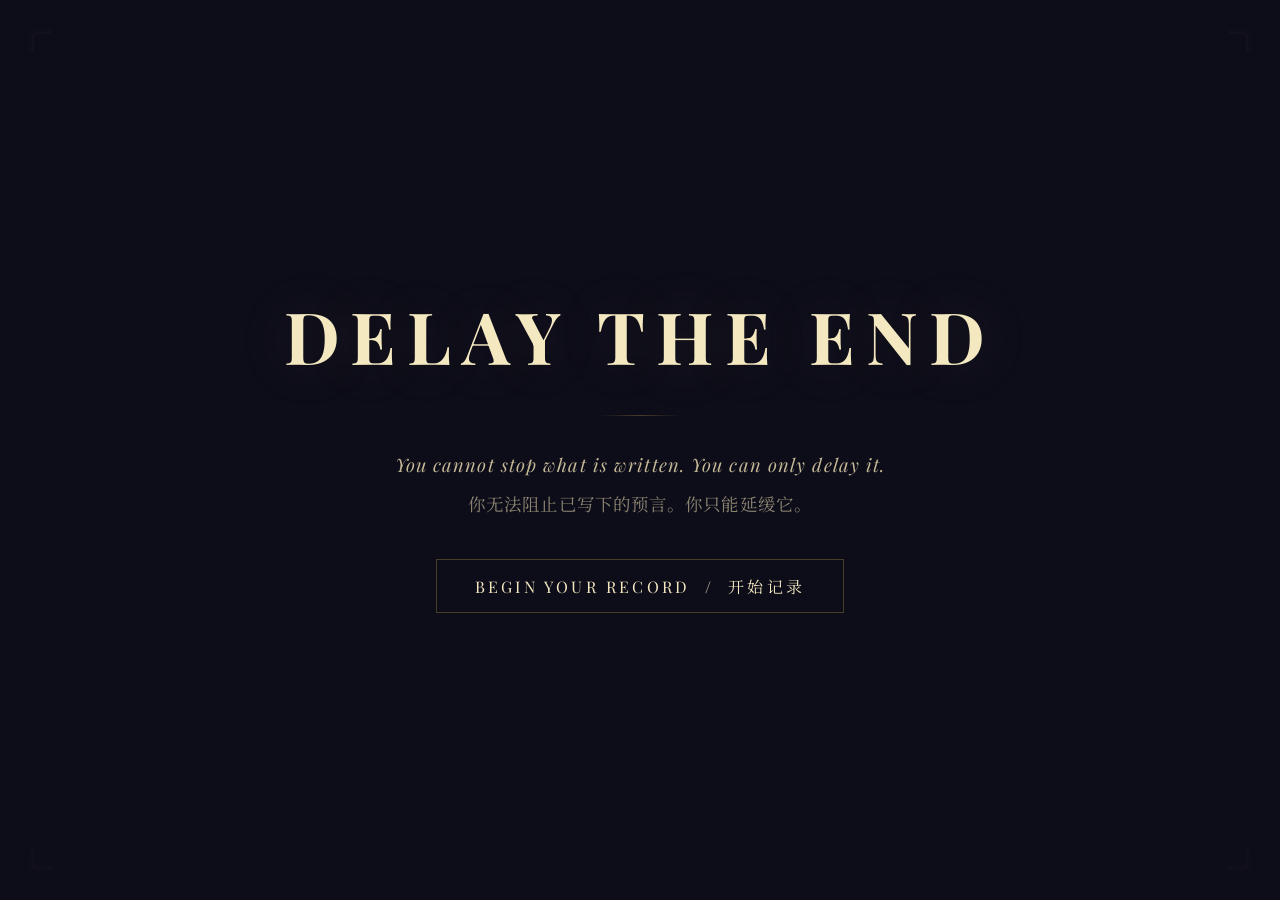
==== delay-the-end-landing.html @ 9d6f6d2e "init: delay-the-end demo v1" ====
<!DOCTYPE html>
<html lang="zh">
<head>
<meta charset="UTF-8">
<meta name="viewport" content="width=device-width, initial-scale=1.0">
<title>Delay the End</title>
<link rel="preconnect" href="https://fonts.googleapis.com">
<link href="https://fonts.googleapis.com/css2?family=Playfair+Display:ital,wght@0,400;0,700;1,400&family=Noto+Serif+SC:wght@400;700&family=Lora:ital,wght@0,400;0,600;1,400&display=swap" rel="stylesheet">
<style>
/* ============================================
   CSS Variables & Reset
   ============================================ */
:root {
  /* Core palette */
  --bg-deep: #0d0d1a;
  --bg-surface: #1a1a2e;
  --parchment: #f4e8c1;
  --parchment-dim: #c4b896;
  --parchment-faint: rgba(244, 232, 193, 0.06);
  --ink: #2c2416;
  --gold: #c9a84c;
  --gold-dim: rgba(201, 168, 76, 0.3);
  --blood: #8b2e2e;
  --blood-glow: rgba(139, 46, 46, 0.4);
  --heaven-blue: #6e8ca8;
  --hell-amber: #c46a32;
  --stability-green: #5a8a5e;
  --pressure-red: #a83232;
  --ghost: rgba(244, 232, 193, 0.12);

  /* Typography */
  --font-display: 'Playfair Display', 'Noto Serif SC', Georgia, serif;
  --font-body: 'Lora', 'Noto Serif SC', Georgia, serif;
  --font-zh: 'Noto Serif SC', '宋体', serif;

  /* Spacing */
  --space-xs: 0.5rem;
  --space-sm: 1rem;
  --space-md: 2rem;
  --space-lg: 4rem;
  --space-xl: 6rem;
}

*, *::before, *::after { margin: 0; padding: 0; box-sizing: border-box; }

html { font-size: 16px; -webkit-font-smoothing: antialiased; }

body {
  background: var(--bg-deep);
  background-image:
    linear-gradient(rgba(13, 13, 26, 0.78), rgba(13, 13, 26, 0.9)),
    url("./assets/bg/IrisZhou_dark_atmospheric_London_street_illustration_fog_vint_60d8b786-7b09-4b1b-9b2b-364226ea47bd_2.png");
  background-size: cover;
  background-position: center;
  background-attachment: fixed;
  color: var(--parchment);
  font-family: var(--font-body);
  min-height: 100vh;
  overflow-x: hidden;
}

/* ============================================
   Texture & Atmosphere Layer
   ============================================ */
body::before {
  content: '';
  position: fixed;
  inset: 0;
  background:
    radial-gradient(ellipse at 20% 50%, rgba(110, 140, 168, 0.03) 0%, transparent 60%),
    radial-gradient(ellipse at 80% 50%, rgba(196, 106, 50, 0.03) 0%, transparent 60%),
    radial-gradient(ellipse at 50% 100%, rgba(139, 46, 46, 0.05) 0%, transparent 50%);
  pointer-events: none;
  z-index: 0;
}

/* Noise grain overlay */
body::after {
  content: '';
  position: fixed;
  inset: 0;
  opacity: 0.035;
  background-image: url("data:image/svg+xml,%3Csvg viewBox='0 0 256 256' xmlns='http://www.w3.org/2000/svg'%3E%3Cfilter id='n'%3E%3CfeTurbulence type='fractalNoise' baseFrequency='0.9' numOctaves='4' stitchTiles='stitch'/%3E%3C/filter%3E%3Crect width='100%25' height='100%25' filter='url(%23n)'/%3E%3C/svg%3E");
  pointer-events: none;
  z-index: 1;
}

.decor-layer {
  position: fixed;
  inset: 0;
  z-index: 4;
  pointer-events: none;
}

.decor-item {
  position: absolute;
  width: clamp(72px, 10vw, 140px);
  opacity: 0.18;
  filter: sepia(0.28) saturate(0.88) brightness(0.9);
}

.decor-item.glasses {
  top: 10vh;
  right: 7vw;
  transform: rotate(-12deg);
}

.decor-item.coffee {
  bottom: 12vh;
  left: 8vw;
  transform: rotate(7deg);
}

.decor-item.book {
  top: 22vh;
  left: 6vw;
  transform: rotate(-8deg);
}

.decor-item.car {
  bottom: 7vh;
  right: 8vw;
  transform: rotate(5deg);
}

/* ============================================
   SVG Icon Definitions (Hidden, referenced by <use>)
   ============================================ */
.svg-defs { position: absolute; width: 0; height: 0; overflow: hidden; }

/* ============================================
   Landing Page
   ============================================ */
.landing {
  position: fixed;
  inset: 0;
  display: flex;
  flex-direction: column;
  align-items: center;
  justify-content: center;
  z-index: 100;
  background: var(--bg-deep);
  transition: opacity 1.2s ease;
}

.landing.fade-out {
  opacity: 0;
  pointer-events: none;
}

/* Prologue text — typewriter */
.prologue {
  text-align: center;
  opacity: 0;
  animation: fadeIn 1.5s ease 0.5s forwards;
}

.prologue-en {
  font-family: var(--font-display);
  font-style: italic;
  font-size: 1.15rem;
  color: var(--parchment-dim);
  letter-spacing: 0.08em;
  margin-bottom: 0.6rem;
}

.prologue-zh {
  font-family: var(--font-zh);
  font-size: 1rem;
  color: var(--parchment-dim);
  opacity: 0.7;
}

.prologue.hide {
  animation: fadeOut 1.5s ease forwards;
}

/* Main title */
.landing-title {
  text-align: center;
  opacity: 0;
  transform: translateY(12px);
}

.landing-title.show {
  animation: riseIn 2s ease forwards;
}

.landing-title h1 {
  font-family: var(--font-display);
  font-size: clamp(2.4rem, 6vw, 4.5rem);
  font-weight: 700;
  color: var(--parchment);
  letter-spacing: 0.15em;
  text-transform: uppercase;
  margin-bottom: 0.3em;
  text-shadow: 0 0 60px rgba(201, 168, 76, 0.15);
}

.landing-title .subtitle {
  font-family: var(--font-display);
  font-style: italic;
  font-size: clamp(0.9rem, 2vw, 1.15rem);
  color: var(--parchment-dim);
  letter-spacing: 0.06em;
  line-height: 1.8;
  max-width: none;
  white-space: nowrap;
  margin: 0 auto;
}

.landing-title .subtitle-zh {
  font-family: var(--font-zh);
  font-style: normal;
  display: block;
  margin-top: 0.4em;
  font-size: 0.95em;
  opacity: 0.7;
}

/* Decorative line */
.landing-divider {
  width: 80px;
  height: 1px;
  background: linear-gradient(90deg, transparent, var(--gold-dim), transparent);
  margin: var(--space-md) auto;
  opacity: 0;
}

.landing-divider.show {
  animation: fadeIn 1.5s ease forwards;
}

/* CTA Button */
.cta-btn {
  display: inline-block;
  font-family: var(--font-display);
  font-size: 1rem;
  letter-spacing: 0.2em;
  text-transform: uppercase;
  color: var(--parchment);
  background: transparent;
  border: 1px solid var(--gold-dim);
  padding: 0.9em 2.4em;
  cursor: pointer;
  position: relative;
  overflow: hidden;
  opacity: 0;
  transition: all 0.4s ease;
}

.cta-btn.show {
  animation: fadeIn 1s ease forwards;
}

.cta-btn::before {
  content: '';
  position: absolute;
  inset: 0;
  background: linear-gradient(135deg, rgba(201, 168, 76, 0.08), transparent);
  opacity: 0;
  transition: opacity 0.4s ease;
}

.cta-btn:hover {
  border-color: var(--gold);
  box-shadow: 0 0 30px rgba(201, 168, 76, 0.1), inset 0 0 30px rgba(201, 168, 76, 0.05);
}

.cta-btn:hover::before { opacity: 1; }

/* Breathing glow on CTA */
.cta-btn.show {
  animation: fadeIn 1s ease forwards, breathe 4s ease-in-out 2s infinite;
}

/* Decorative corner marks on landing */
.corner-mark {
  position: fixed;
  width: 40px;
  height: 40px;
  opacity: 0;
  transition: opacity 2s ease;
}
.corner-mark.show { opacity: 0.15; }
.corner-mark svg { width: 100%; height: 100%; }

.corner-mark.tl { top: 30px; left: 30px; }
.corner-mark.tr { top: 30px; right: 30px; transform: scaleX(-1); }
.corner-mark.bl { bottom: 30px; left: 30px; transform: scaleY(-1); }
.corner-mark.br { bottom: 30px; right: 30px; transform: scale(-1, -1); }

/* ============================================
   Game Container (hidden during landing)
   ============================================ */
.game-container {
  display: none;
  max-width: 800px;
  margin: 0 auto;
  padding: var(--space-md);
  min-height: 100vh;
  position: relative;
  z-index: 10;
}

.game-container.active {
  display: block;
  animation: fadeIn 1.5s ease;
}

/* ---- Top Bar: Language Toggle + Round ---- */
.top-bar {
  display: flex;
  justify-content: space-between;
  align-items: center;
  padding-bottom: var(--space-sm);
  border-bottom: 1px solid var(--ghost);
  margin-bottom: var(--space-md);
}

.round-indicator {
  font-family: var(--font-display);
  font-size: 0.85rem;
  letter-spacing: 0.15em;
  text-transform: uppercase;
  color: var(--parchment-dim);
}

.lang-toggle {
  font-family: var(--font-body);
  font-size: 0.8rem;
  color: var(--parchment-dim);
  background: none;
  border: 1px solid var(--ghost);
  padding: 0.3em 0.8em;
  cursor: pointer;
  letter-spacing: 0.05em;
  transition: all 0.3s ease;
}

.lang-toggle:hover {
  border-color: var(--gold-dim);
  color: var(--parchment);
}

/* ---- Stat Bars ---- */
.stat-bars {
  display: grid;
  grid-template-columns: 1fr 1fr;
  gap: var(--space-sm) var(--space-md);
  margin-bottom: var(--space-lg);
}

.stat-item {
  display: flex;
  align-items: center;
  gap: 0.7rem;
}

.stat-icon {
  width: 28px;
  height: 28px;
  flex-shrink: 0;
  opacity: 0.85;
}

.stat-info { flex: 1; }

.stat-label {
  font-family: var(--font-display);
  font-size: 0.75rem;
  letter-spacing: 0.12em;
  text-transform: uppercase;
  color: var(--parchment-dim);
  margin-bottom: 0.3em;
  display: flex;
  justify-content: space-between;
}

.stat-value {
  font-family: var(--font-display);
  font-size: 0.75rem;
  color: var(--parchment);
}

.stat-bar-track {
  width: 100%;
  height: 6px;
  background: var(--ghost);
  border-radius: 1px;
  overflow: hidden;
  position: relative;
}

.stat-bar-fill {
  height: 100%;
  border-radius: 1px;
  transition: width 0.8s cubic-bezier(0.25, 0.46, 0.45, 0.94);
  position: relative;
}

.stat-bar-fill.heaven { background: linear-gradient(90deg, var(--heaven-blue), #8aa8c4); }
.stat-bar-fill.hell   { background: linear-gradient(90deg, var(--hell-amber), #d4884a); }
.stat-bar-fill.stability { background: linear-gradient(90deg, var(--stability-green), #7aaa7e); }
.stat-bar-fill.pressure  { background: linear-gradient(90deg, var(--pressure-red), #c84848); }

/* Tick marks on bar */
.stat-bar-track::before {
  content: '';
  position: absolute;
  inset: 0;
  background: repeating-linear-gradient(
    90deg,
    transparent,
    transparent 9.8%,
    rgba(244, 232, 193, 0.08) 9.8%,
    rgba(244, 232, 193, 0.08) 10.2%
  );
  z-index: 1;
}

/* ---- Event Card ---- */
.event-card {
  background: rgba(244, 232, 193, 0.03);
  border: 1px solid var(--ghost);
  padding: var(--space-md);
  margin-bottom: var(--space-md);
  position: relative;
}

.event-card::before {
  content: '';
  position: absolute;
  top: 0; left: 0;
  width: 3px;
  height: 100%;
  background: linear-gradient(180deg, var(--gold-dim), transparent);
}

.event-title {
  font-family: var(--font-display);
  font-size: 1.4rem;
  font-weight: 700;
  color: var(--parchment);
  margin-bottom: var(--space-sm);
  letter-spacing: 0.03em;
}

.event-text {
  font-family: var(--font-body);
  font-size: 0.95rem;
  line-height: 1.85;
  color: var(--parchment-dim);
  margin-bottom: var(--space-md);
}

/* ---- Choice Buttons ---- */
.choices {
  display: flex;
  flex-direction: column;
  gap: 0.7rem;
}

.choice-btn {
  display: block;
  width: 100%;
  text-align: left;
  font-family: var(--font-body);
  font-size: 0.9rem;
  color: var(--parchment);
  background: rgba(244, 232, 193, 0.04);
  border: 1px solid rgba(244, 232, 193, 0.1);
  padding: 1em 1.4em;
  cursor: pointer;
  transition: all 0.3s ease;
  position: relative;
  line-height: 1.5;
}

.choice-btn:hover {
  background: rgba(244, 232, 193, 0.08);
  border-color: var(--gold-dim);
  padding-left: 1.8em;
}

.choice-btn .choice-id {
  font-family: var(--font-display);
  font-weight: 700;
  color: var(--gold);
  margin-right: 0.6em;
  font-size: 0.85em;
}

.choice-btn.extreme {
  border-left: 2px solid var(--blood);
}

.choice-btn.extreme:hover {
  border-color: var(--blood);
  box-shadow: inset 3px 0 12px var(--blood-glow);
}

/* ---- Record Phase ---- */
.record-phase {
  margin-top: var(--space-md);
  padding-top: var(--space-md);
  border-top: 1px solid var(--ghost);
}

.record-title {
  font-family: var(--font-display);
  font-size: 0.85rem;
  letter-spacing: 0.15em;
  text-transform: uppercase;
  color: var(--parchment-dim);
  margin-bottom: var(--space-sm);
}

.record-choices {
  display: grid;
  grid-template-columns: 1fr 1fr;
  gap: 0.6rem;
}

.record-btn {
  font-family: var(--font-body);
  font-size: 0.82rem;
  color: var(--parchment-dim);
  background: rgba(201, 168, 76, 0.04);
  border: 1px solid rgba(201, 168, 76, 0.12);
  padding: 0.8em 1em;
  cursor: pointer;
  transition: all 0.3s ease;
  text-align: center;
  line-height: 1.4;
}

.record-btn:hover {
  color: var(--parchment);
  background: rgba(201, 168, 76, 0.08);
  border-color: var(--gold-dim);
}

/* ---- Feedback Toast ---- */
.feedback {
  position: fixed;
  bottom: 30px;
  left: 50%;
  transform: translateX(-50%) translateY(20px);
  font-family: var(--font-display);
  font-size: 0.85rem;
  color: var(--parchment);
  background: var(--bg-surface);
  border: 1px solid var(--gold-dim);
  padding: 0.8em 1.6em;
  opacity: 0;
  transition: all 0.5s ease;
  z-index: 200;
  pointer-events: none;
  letter-spacing: 0.05em;
  text-align: center;
  max-width: 500px;
}

.feedback.visible {
  opacity: 1;
  transform: translateX(-50%) translateY(0);
}

/* ---- Ending Screen ---- */
.ending-screen {
  display: none;
  position: fixed;
  inset: 0;
  background: var(--bg-deep);
  z-index: 150;
  flex-direction: column;
  align-items: center;
  justify-content: center;
  padding: var(--space-lg);
  text-align: center;
}

.ending-screen.active {
  display: flex;
  animation: fadeIn 2s ease;
}

.ending-title {
  font-family: var(--font-display);
  font-size: clamp(1.8rem, 4vw, 3rem);
  font-weight: 700;
  color: var(--parchment);
  letter-spacing: 0.1em;
  margin-bottom: var(--space-sm);
}

.ending-text {
  font-family: var(--font-body);
  font-size: 1.05rem;
  line-height: 2;
  color: var(--parchment-dim);
  max-width: 560px;
  margin-bottom: var(--space-lg);
}

.ending-stats {
  display: flex;
  gap: var(--space-md);
  margin-bottom: var(--space-lg);
  flex-wrap: wrap;
  justify-content: center;
}

.ending-stat {
  text-align: center;
}

.ending-stat-label {
  font-family: var(--font-display);
  font-size: 0.7rem;
  letter-spacing: 0.12em;
  text-transform: uppercase;
  color: var(--parchment-dim);
  margin-bottom: 0.3em;
}

.ending-stat-value {
  font-family: var(--font-display);
  font-size: 1.4rem;
  color: var(--parchment);
}

.replay-btn {
  font-family: var(--font-display);
  font-size: 0.85rem;
  letter-spacing: 0.18em;
  text-transform: uppercase;
  color: var(--parchment-dim);
  background: none;
  border: 1px solid var(--ghost);
  padding: 0.8em 2em;
  cursor: pointer;
  transition: all 0.3s ease;
}

.replay-btn:hover {
  color: var(--parchment);
  border-color: var(--gold-dim);
}

/* ============================================
   Animations
   ============================================ */
@keyframes fadeIn {
  from { opacity: 0; }
  to   { opacity: 1; }
}

@keyframes fadeOut {
  from { opacity: 1; }
  to   { opacity: 0; }
}

@keyframes riseIn {
  from { opacity: 0; transform: translateY(12px); }
  to   { opacity: 1; transform: translateY(0); }
}

@keyframes breathe {
  0%, 100% { box-shadow: 0 0 15px rgba(201, 168, 76, 0.05); }
  50%      { box-shadow: 0 0 25px rgba(201, 168, 76, 0.12); }
}

/* ============================================
   Responsive
   ============================================ */
@media (max-width: 600px) {
  .stat-bars { grid-template-columns: 1fr; }
  .record-choices { grid-template-columns: 1fr; }
  .ending-stats { flex-direction: column; align-items: center; }
  .event-card { padding: var(--space-sm); }
  .game-container { padding: var(--space-sm); }
  .landing-title .subtitle {
    white-space: normal;
    max-width: 92vw;
  }
  .decor-item { opacity: 0.12; width: clamp(60px, 18vw, 100px); }
  .decor-item.book,
  .decor-item.car { display: none; }
}
</style>
</head>
<body>

<div class="decor-layer" aria-hidden="true">
  <img class="decor-item glasses" src="./assets/decorations/glasses.PNG" alt="">
  <img class="decor-item coffee" src="./assets/decorations/coffee-and-coco.PNG" alt="">
  <img class="decor-item book" src="./assets/decorations/old-book.PNG" alt="">
  <img class="decor-item car" src="./assets/decorations/classic-car.PNG" alt="">
</div>

<!-- ==========================================
     SVG Symbol Definitions
     ========================================== -->
<svg class="svg-defs" xmlns="http://www.w3.org/2000/svg">
  <defs>
    <!-- HEAVEN: Feather quill with halo arc -->
    <symbol id="icon-heaven" viewBox="0 0 32 32">
      <path d="M16 4 C16 4 10 8 8 14 C6 20 8 26 16 28 C16 28 12 20 14 14 C15 11 16 8 16 4Z"
            fill="none" stroke="#6e8ca8" stroke-width="1.2" stroke-linecap="round" stroke-linejoin="round"/>
      <path d="M16 4 C16 4 22 8 24 14 C26 20 24 26 16 28"
            fill="none" stroke="#6e8ca8" stroke-width="1.2" stroke-linecap="round" stroke-linejoin="round" opacity="0.5"/>
      <line x1="16" y1="6" x2="16" y2="28"
            stroke="#6e8ca8" stroke-width="0.8" opacity="0.4"/>
      <!-- Halo arc -->
      <path d="M10 5 A8 4 0 0 1 22 5"
            fill="none" stroke="#6e8ca8" stroke-width="0.8" opacity="0.35"/>
    </symbol>

    <!-- HELL: Serpentine flame -->
    <symbol id="icon-hell" viewBox="0 0 32 32">
      <path d="M16 28 C16 28 8 22 8 16 C8 12 10 10 12 11 C10 8 12 4 16 4 C20 4 22 8 20 11 C22 10 24 12 24 16 C24 22 16 28 16 28Z"
            fill="none" stroke="#c46a32" stroke-width="1.2" stroke-linecap="round" stroke-linejoin="round"/>
      <!-- Inner serpent tongue -->
      <path d="M14 20 C14 16 16 14 16 10"
            fill="none" stroke="#c46a32" stroke-width="0.8" stroke-linecap="round" opacity="0.5"/>
      <path d="M16 10 L14.5 8 M16 10 L17.5 8"
            fill="none" stroke="#c46a32" stroke-width="0.8" stroke-linecap="round" opacity="0.5"/>
      <!-- Eye -->
      <circle cx="16" cy="16" r="1" fill="#c46a32" opacity="0.6"/>
    </symbol>

    <!-- STABILITY: Balanced scale / house frame -->
    <symbol id="icon-stability" viewBox="0 0 32 32">
      <!-- Roof -->
      <path d="M16 4 L4 16 L28 16 Z"
            fill="none" stroke="#5a8a5e" stroke-width="1.2" stroke-linecap="round" stroke-linejoin="round"/>
      <!-- Walls -->
      <line x1="8" y1="16" x2="8" y2="26"
            stroke="#5a8a5e" stroke-width="1.2" stroke-linecap="round"/>
      <line x1="24" y1="16" x2="24" y2="26"
            stroke="#5a8a5e" stroke-width="1.2" stroke-linecap="round"/>
      <!-- Ground -->
      <line x1="6" y1="26" x2="26" y2="26"
            stroke="#5a8a5e" stroke-width="1.2" stroke-linecap="round"/>
      <!-- Door -->
      <rect x="13" y="19" width="6" height="7"
            fill="none" stroke="#5a8a5e" stroke-width="0.8" rx="1" opacity="0.5"/>
      <!-- Window -->
      <circle cx="16" cy="12" r="1.5"
              fill="none" stroke="#5a8a5e" stroke-width="0.8" opacity="0.4"/>
    </symbol>

    <!-- PRESSURE: Cracked hourglass -->
    <symbol id="icon-pressure" viewBox="0 0 32 32">
      <!-- Frame -->
      <line x1="8" y1="4" x2="24" y2="4"
            stroke="#a83232" stroke-width="1.5" stroke-linecap="round"/>
      <line x1="8" y1="28" x2="24" y2="28"
            stroke="#a83232" stroke-width="1.5" stroke-linecap="round"/>
      <!-- Glass body -->
      <path d="M10 4 C10 4 10 12 16 16 C10 20 10 28 10 28"
            fill="none" stroke="#a83232" stroke-width="1.2" stroke-linecap="round"/>
      <path d="M22 4 C22 4 22 12 16 16 C22 20 22 28 22 28"
            fill="none" stroke="#a83232" stroke-width="1.2" stroke-linecap="round"/>
      <!-- Sand trickle -->
      <line x1="16" y1="14" x2="16" y2="18"
            stroke="#a83232" stroke-width="0.8" opacity="0.5" stroke-dasharray="1 2"/>
      <!-- Crack -->
      <path d="M18 10 L20 12 L18 14"
            fill="none" stroke="#a83232" stroke-width="0.7" opacity="0.4"/>
    </symbol>

    <!-- Corner ornament -->
    <symbol id="corner-ornament" viewBox="0 0 40 40">
      <path d="M0 0 L20 0 L20 3 L3 3 L3 20 L0 20 Z" fill="none" stroke="#c9a84c" stroke-width="0.5" opacity="0.6"/>
      <circle cx="5" cy="5" r="1" fill="#c9a84c" opacity="0.3"/>
    </symbol>
  </defs>
</svg>

<!-- ==========================================
     Landing Page
     ========================================== -->
<div class="landing" id="landing">
  <!-- Corner ornaments -->
  <div class="corner-mark tl" id="corner-tl"><svg><use href="#corner-ornament"/></svg></div>
  <div class="corner-mark tr" id="corner-tr"><svg><use href="#corner-ornament"/></svg></div>
  <div class="corner-mark bl" id="corner-bl"><svg><use href="#corner-ornament"/></svg></div>
  <div class="corner-mark br" id="corner-br"><svg><use href="#corner-ornament"/></svg></div>

  <!-- Phase 1: Prologue -->
  <div class="prologue" id="prologue">
    <div class="prologue-en">The angel and the demon had an Arrangement.</div>
    <div class="prologue-zh">天使和恶魔有一个约定。</div>
  </div>

  <!-- Phase 2: Title -->
  <div class="landing-title" id="landing-title">
    <h1>Delay the End</h1>
    <div class="landing-divider" id="landing-divider"></div>
    <div class="subtitle">
      You cannot stop what is written. You can only delay it.
      <span class="subtitle-zh">你无法阻止已写下的预言。你只能延缓它。</span>
    </div>
  </div>

  <!-- Phase 3: CTA -->
  <div style="margin-top: 2.5rem;">
    <button class="cta-btn" id="cta-btn" onclick="startGame()">
      Begin Your Record &nbsp;/&nbsp; 开始记录
    </button>
  </div>
</div>

<!-- ==========================================
     Game Container
     ========================================== -->
<div class="game-container" id="game-container">
  <!-- Top bar -->
  <div class="top-bar">
    <div class="round-indicator" id="round-indicator">Round 1 / 7</div>
    <button class="lang-toggle" id="lang-toggle" onclick="toggleLanguage()">EN / 中</button>
  </div>

  <!-- Stat bars -->
  <div class="stat-bars">
    <div class="stat-item">
      <svg class="stat-icon"><use href="#icon-heaven"/></svg>
      <div class="stat-info">
        <div class="stat-label">
          <span>Heaven</span>
          <span class="stat-value" id="stat-heaven-val">50</span>
        </div>
        <div class="stat-bar-track">
          <div class="stat-bar-fill heaven" id="stat-heaven-bar" style="width: 50%"></div>
        </div>
      </div>
    </div>
    <div class="stat-item">
      <svg class="stat-icon"><use href="#icon-hell"/></svg>
      <div class="stat-info">
        <div class="stat-label">
          <span>Hell</span>
          <span class="stat-value" id="stat-hell-val">50</span>
        </div>
        <div class="stat-bar-track">
          <div class="stat-bar-fill hell" id="stat-hell-bar" style="width: 50%"></div>
        </div>
      </div>
    </div>
    <div class="stat-item">
      <svg class="stat-icon"><use href="#icon-stability"/></svg>
      <div class="stat-info">
        <div class="stat-label">
          <span>Stability</span>
          <span class="stat-value" id="stat-stability-val">50</span>
        </div>
        <div class="stat-bar-track">
          <div class="stat-bar-fill stability" id="stat-stability-bar" style="width: 50%"></div>
        </div>
      </div>
    </div>
    <div class="stat-item">
      <svg class="stat-icon"><use href="#icon-pressure"/></svg>
      <div class="stat-info">
        <div class="stat-label">
          <span>Pressure</span>
          <span class="stat-value" id="stat-pressure-val">0</span>
        </div>
        <div class="stat-bar-track">
          <div class="stat-bar-fill pressure" id="stat-pressure-bar" style="width: 0%"></div>
        </div>
      </div>
    </div>
  </div>

  <!-- Event card (populated by JS) -->
  <div class="event-card" id="event-card">
    <div class="event-title" id="event-title">—</div>
    <div class="event-text" id="event-text">Loading...</div>
    <div class="choices" id="choices-container"></div>
  </div>

  <!-- Record phase (hidden until triggered) -->
  <div class="record-phase" id="record-phase" style="display: none;">
    <div class="record-title" id="record-title">Archive Phase — 记录阶段</div>
    <div class="record-choices">
      <button class="record-btn" onclick="handleRecord('truth')">
        <span data-en="Record Truthfully" data-zh="如实记录">如实记录</span>
      </button>
      <button class="record-btn" onclick="handleRecord('polish')">
        <span data-en="Embellish for Heaven" data-zh="美化记录">美化记录</span>
      </button>
      <button class="record-btn" onclick="handleRecord('blur')">
        <span data-en="Obscure for Hell" data-zh="模糊记录">模糊记录</span>
      </button>
      <button class="record-btn" onclick="handleRecord('seal')">
        <span data-en="Seal the Archive" data-zh="封存档案">封存档案</span>
      </button>
    </div>
  </div>

</div>

<!-- Feedback toast -->
<div class="feedback" id="feedback"></div>

<!-- Ending screen -->
<div class="ending-screen" id="ending-screen">
  <div class="ending-title" id="ending-title"></div>
  <div class="ending-text" id="ending-text"></div>
  <div class="ending-stats" id="ending-stats"></div>
  <button class="replay-btn" onclick="location.reload()">Play Again / 重新开始</button>
</div>

<!-- ==========================================
     Landing Page Animation Script
     ========================================== -->
<script>
let TOTAL_ROUNDS = 7;
let PRESSURE_GROWTH = [3, 4, 5, 6, 8, 10, 12];

let EVENTS_DATA = [];
let ENDINGS_DATA = { meta: {}, endings: [], priority: [] };

const DEFAULT_GAME_CONFIG = {
  rounds: 7,
  pressure_growth: [3, 4, 5, 6, 8, 10, 12],
  initial: {
    heaven: 50,
    hell: 50,
    stability: 50,
    pressure: 0
  },
  record: {
    truth_streak_target: 3,
    truth_stability_bonus: 3,
    polish_heaven_bonus: 2,
    blur_hell_bonus: 2,
    seal_pressure_delta: -2,
    seal_penalty_chance: 0.2,
    seal_penalty: {
      stability: -5,
      heaven: 3
    }
  },
  rebellion: {
    balance_diff_max: 10,
    stability_min: 65,
    consecutive_required: 3,
    max_extreme_choices: 1
  },
  endings: {
    stability_collapse_lt: 20,
    heaven_dominance_gte: 90,
    hell_dominance_gte: 90,
    rebellion_pressure_lt: 85
  }
};

let GAME_CONFIG = cloneDeep(DEFAULT_GAME_CONFIG);

const DATA_PATHS = {
  events: "./data/events.json",
  endings: "./data/endings.json",
  config: "./data/game-config.json"
};

const TEXTS = {
  sealPenalty: {
    en: "Heaven's auditors have noticed a gap in the archives. Trust erodes.",
    zh: "天堂的审计员注意到了档案中的空白。信任正在瓦解。"
  },
  truthBonus: {
    en: "Your honest record has earned quiet respect among the mortals.",
    zh: "你如实的记录在凡人中赢得了无声的尊重。"
  },
  round: {
    en: "Round",
    zh: "第"
  },
  recordTitle: {
    en: "Archive Phase",
    zh: "记录阶段"
  },
  selected: {
    en: "Selected",
    zh: "已选择"
  },
  noShift: {
    en: "No significant shift.",
    zh: "数值无明显变化。"
  },
  effectPrefix: {
    en: "Result",
    zh: "结果"
  },
  loading: {
    en: "Loading archives...",
    zh: "正在加载档案..."
  },
  initErrorTitle: {
    en: "Archive Connection Failed",
    zh: "档案连接失败"
  },
  initErrorBody: {
    en: "Could not load game data. If you opened this file directly, run it via a local static server.",
    zh: "无法加载游戏数据。如果你是直接双击打开 HTML，请使用本地静态服务器运行。"
  },
  retry: {
    en: "Retry",
    zh: "重试"
  }
};

const STAT_LABELS = {
  en: {
    heaven: "Heaven",
    hell: "Hell",
    stability: "Stability",
    pressure: "Pressure"
  },
  zh: {
    heaven: "天堂",
    hell: "地狱",
    stability: "稳定度",
    pressure: "压力"
  }
};

const RECORD_ACTION_MAP = {
  truth: {
    en: "Record Truthfully",
    zh: "如实记录"
  },
  polish: {
    en: "Embellish for Heaven",
    zh: "美化记录"
  },
  blur: {
    en: "Obscure for Hell",
    zh: "模糊记录"
  },
  seal: {
    en: "Seal the Archive",
    zh: "封存档案"
  }
};

let gameState = null;
let gameStarted = false;
let feedbackTimer = null;
let activeEndingId = null;

function cloneDeep(value) {
  return JSON.parse(JSON.stringify(value));
}

function normalizeGameConfig(raw) {
  const config = raw && typeof raw === "object" ? raw : {};
  return {
    ...DEFAULT_GAME_CONFIG,
    ...config,
    initial: {
      ...DEFAULT_GAME_CONFIG.initial,
      ...(config.initial || {})
    },
    record: {
      ...DEFAULT_GAME_CONFIG.record,
      ...(config.record || {}),
      seal_penalty: {
        ...DEFAULT_GAME_CONFIG.record.seal_penalty,
        ...((config.record && config.record.seal_penalty) || {})
      }
    },
    rebellion: {
      ...DEFAULT_GAME_CONFIG.rebellion,
      ...(config.rebellion || {})
    },
    endings: {
      ...DEFAULT_GAME_CONFIG.endings,
      ...(config.endings || {})
    }
  };
}

async function loadGameData() {
  const cacheBust = Date.now();
  const withBust = (path) => `${path}?v=${cacheBust}`;

  const configPromise = fetch(withBust(DATA_PATHS.config), { cache: "no-store" })
    .then((res) => (res.ok ? res.json() : null))
    .catch(() => null);

  const [eventsRes, endingsRes, rawConfig] = await Promise.all([
    fetch(withBust(DATA_PATHS.events), { cache: "no-store" }),
    fetch(withBust(DATA_PATHS.endings), { cache: "no-store" }),
    configPromise
  ]);

  if (!eventsRes.ok) {
    throw new Error(`Failed to load events (${eventsRes.status})`);
  }
  if (!endingsRes.ok) {
    throw new Error(`Failed to load endings (${endingsRes.status})`);
  }

  EVENTS_DATA = await eventsRes.json();
  ENDINGS_DATA = await endingsRes.json();
  GAME_CONFIG = normalizeGameConfig(rawConfig);

  if (!Array.isArray(EVENTS_DATA)) {
    throw new Error("events.json must be an array");
  }
  if (!ENDINGS_DATA || !Array.isArray(ENDINGS_DATA.endings)) {
    throw new Error("endings.json must contain endings[]");
  }

  TOTAL_ROUNDS = Number(GAME_CONFIG.rounds) || 7;
  PRESSURE_GROWTH = Array.isArray(GAME_CONFIG.pressure_growth) && GAME_CONFIG.pressure_growth.length > 0
    ? GAME_CONFIG.pressure_growth.map((n) => Number(n) || 0)
    : [...DEFAULT_GAME_CONFIG.pressure_growth];
}

function createInitialGameState() {
  const initial = GAME_CONFIG.initial;
  return {
    round: 1,
    heaven: Number(initial.heaven) || 50,
    hell: Number(initial.hell) || 50,
    stability: Number(initial.stability) || 50,
    pressure: Number(initial.pressure) || 0,
    truthCounter: 0,
    sealPenaltyNextRound: false,
    rebellionFlag: false,
    rebellion: {
      consecutiveBalanceCount: 0,
      extremeChoiceCount: 0
    },
    events: [],
    history: [],
    language: "zh",
    phase: "event"
  };
}

document.addEventListener("DOMContentLoaded", () => {
  const prologue = document.getElementById("prologue");
  const title = document.getElementById("landing-title");
  const divider = document.getElementById("landing-divider");
  const ctaBtn = document.getElementById("cta-btn");
  const corners = document.querySelectorAll(".corner-mark");

  setTimeout(() => {
    prologue.classList.add("hide");
  }, 3500);

  setTimeout(() => {
    prologue.style.display = "none";
    title.classList.add("show");
    divider.classList.add("show");
  }, 5000);

  setTimeout(() => {
    ctaBtn.classList.add("show");
    corners.forEach((c) => c.classList.add("show"));
  }, 6800);
});

function startGame() {
  if (gameStarted) return;
  gameStarted = true;

  const landing = document.getElementById("landing");
  const gameContainer = document.getElementById("game-container");

  landing.classList.add("fade-out");

  setTimeout(() => {
    landing.style.display = "none";
    gameContainer.classList.add("active");
    showLoadingState();
    initGame().catch((error) => {
      gameStarted = false;
      showInitError(error);
    });
  }, 1200);
}

async function initGame() {
  await loadGameData();
  gameState = createInitialGameState();
  gameState.events = buildEventSequence(EVENTS_DATA);
  activeEndingId = null;
  updateLanguageControls();
  updateStatsUI();
  renderRound();
}

function showLoadingState() {
  const lang = document.documentElement.lang === "en" ? "en" : "zh";
  document.getElementById("event-title").textContent = TEXTS.loading[lang];
  document.getElementById("event-text").textContent = "";
  document.getElementById("choices-container").innerHTML = "";
  document.getElementById("record-phase").style.display = "none";
}

function showInitError(error) {
  const lang = document.documentElement.lang === "en" ? "en" : "zh";
  document.getElementById("event-title").textContent = TEXTS.initErrorTitle[lang];
  document.getElementById("event-text").textContent = `${TEXTS.initErrorBody[lang]} (${String(error.message || error)})`;
  document.getElementById("record-phase").style.display = "none";
  const choiceBox = document.getElementById("choices-container");
  choiceBox.innerHTML = "";
  const retryBtn = document.createElement("button");
  retryBtn.className = "choice-btn";
  retryBtn.type = "button";
  retryBtn.textContent = TEXTS.retry[lang];
  retryBtn.addEventListener("click", () => {
    showLoadingState();
    initGame().catch((nextError) => {
      gameStarted = false;
      showInitError(nextError);
    });
  });
  choiceBox.appendChild(retryBtn);
}

function buildEventSequence(allEvents) {
  const fixed1 = allEvents.find((e) => e.fixed_position === 1);
  const fixed6 = allEvents.find((e) => e.fixed_position === 6);
  const fixed7 = allEvents.find((e) => e.fixed_position === 7);

  if (!fixed1 || !fixed6 || !fixed7) {
    throw new Error("Missing required fixed-position events.");
  }

  const pool = allEvents.filter((e) => e.fixed_position === null);
  const picked = shuffle(pool).slice(0, 4);
  return [fixed1, ...picked, fixed6, fixed7];
}

function shuffle(items) {
  const list = [...items];
  for (let i = list.length - 1; i > 0; i -= 1) {
    const j = Math.floor(Math.random() * (i + 1));
    [list[i], list[j]] = [list[j], list[i]];
  }
  return list;
}

function renderRound() {
  if (!gameState || gameState.phase === "ending") return;

  applySealPenaltyAtRoundStartIfNeeded();
  const currentEvent = getCurrentEvent();
  if (!currentEvent) return;

  const titleKey = gameState.language === "zh" ? "title_zh" : "title_en";
  const textKey = gameState.language === "zh" ? "text_zh" : "text_en";
  document.getElementById("event-title").textContent = currentEvent[titleKey];
  document.getElementById("event-text").textContent = currentEvent[textKey];

  renderChoices(currentEvent);
  renderRecordPanel();
  updateRoundIndicator();
  updateStatsUI();
}

function getCurrentEvent() {
  if (!gameState) return null;
  return gameState.events[gameState.round - 1] || null;
}

function getRoundHistory(round) {
  return gameState.history.find((item) => item.round === round) || null;
}

function applyEffect(effect) {
  if (!effect) return;
  gameState.heaven += Number(effect.heaven) || 0;
  gameState.hell += Number(effect.hell) || 0;
  gameState.stability += Number(effect.stability) || 0;
  gameState.pressure += Number(effect.pressure) || 0;
  clampAllStats();
}

function renderChoices(event) {
  const container = document.getElementById("choices-container");
  container.innerHTML = "";

  const roundHistory = getRoundHistory(gameState.round);
  const selectedChoiceId = roundHistory ? roundHistory.choiceId : null;
  const locked = gameState.phase !== "event";
  const labelKey = gameState.language === "zh" ? "label_zh" : "label_en";

  event.choices.forEach((choice) => {
    const btn = document.createElement("button");
    btn.className = `choice-btn${choice.is_extreme ? " extreme" : ""}`;
    btn.type = "button";
    btn.disabled = locked;

    if (!locked) {
      btn.addEventListener("click", () => handleChoice(choice.id));
    } else if (selectedChoiceId !== choice.id) {
      btn.style.opacity = "0.6";
    }

    const selectedTag = locked && selectedChoiceId === choice.id
      ? ` (${TEXTS.selected[gameState.language]})`
      : "";

    btn.innerHTML = `
      <span class="choice-id">${choice.id}</span>
      ${choice[labelKey]}${selectedTag}
    `;

    container.appendChild(btn);
  });
}

function handleChoice(choiceId) {
  if (!gameState || gameState.phase !== "event") return;

  const event = getCurrentEvent();
  if (!event) return;

  const choice = event.choices.find((item) => item.id === choiceId);
  if (!choice) return;

  applyEffect(choice.effect);
  if (choice.is_extreme) {
    gameState.rebellion.extremeChoiceCount += 1;
  }

  gameState.history.push({
    round: gameState.round,
    eventId: event.id,
    choiceId: choice.id,
    choiceExtreme: choice.is_extreme,
    choiceEffect: { ...choice.effect },
    recordAction: null,
    recordEffect: null,
    finalSnapshot: null
  });

  gameState.phase = "record";
  renderRound();
  showFeedback(`${TEXTS.effectPrefix[gameState.language]}: ${formatEffect(choice.effect)}`, 1800);
}

function renderRecordPanel() {
  const recordPhaseEl = document.getElementById("record-phase");
  const titleEl = document.getElementById("record-title");

  titleEl.textContent = gameState.language === "zh"
    ? "记录阶段 / Archive Phase"
    : "Archive Phase / 记录阶段";
  document.querySelectorAll("[data-en][data-zh]").forEach((el) => {
    el.textContent = el.dataset[gameState.language];
  });

  recordPhaseEl.style.display = gameState.phase === "record" ? "block" : "none";
}

function handleRecord(action) {
  if (!gameState || gameState.phase !== "record") return;
  if (!Object.prototype.hasOwnProperty.call(RECORD_ACTION_MAP, action)) return;

  const recordConfig = GAME_CONFIG.record;
  const recordEffect = { heaven: 0, hell: 0, stability: 0, pressure: 0 };
  let triggeredTruthBonus = false;

  if (action === "truth") {
    gameState.truthCounter += 1;
    if (gameState.truthCounter >= Number(recordConfig.truth_streak_target || 3)) {
      const bonus = Number(recordConfig.truth_stability_bonus || 3);
      gameState.stability += bonus;
      recordEffect.stability += bonus;
      gameState.truthCounter = 0;
      triggeredTruthBonus = true;
    }
  } else if (action === "polish") {
    const bonus = Number(recordConfig.polish_heaven_bonus || 2);
    gameState.heaven += bonus;
    recordEffect.heaven += bonus;
    gameState.truthCounter = 0;
  } else if (action === "blur") {
    const bonus = Number(recordConfig.blur_hell_bonus || 2);
    gameState.hell += bonus;
    recordEffect.hell += bonus;
    gameState.truthCounter = 0;
  } else if (action === "seal") {
    const delta = Number(recordConfig.seal_pressure_delta || -2);
    gameState.pressure += delta;
    recordEffect.pressure += delta;
    gameState.truthCounter = 0;
    if (Math.random() < Number(recordConfig.seal_penalty_chance || 0.2)) {
      gameState.sealPenaltyNextRound = true;
    }
  }

  clampAllStats();

  const roundHistory = getRoundHistory(gameState.round);
  if (roundHistory) {
    roundHistory.recordAction = action;
    roundHistory.recordEffect = recordEffect;
  }

  if (triggeredTruthBonus) {
    showFeedback(TEXTS.truthBonus[gameState.language], 2500);
  } else {
    showFeedback(`${TEXTS.effectPrefix[gameState.language]}: ${formatEffect(recordEffect)}`, 1400);
  }

  completeRound();
}

function completeRound() {
  updateRebellionTracker();

  const growth = PRESSURE_GROWTH[gameState.round - 1] || 0;
  gameState.pressure += growth;

  clampAllStats();

  const roundHistory = getRoundHistory(gameState.round);
  if (roundHistory) {
    roundHistory.finalSnapshot = {
      heaven: gameState.heaven,
      hell: gameState.hell,
      stability: gameState.stability,
      pressure: gameState.pressure,
      truthCounter: gameState.truthCounter
    };
  }
  updateStatsUI();

  if (gameState.round === TOTAL_ROUNDS) {
    const rbCfg = GAME_CONFIG.rebellion;
    gameState.rebellionFlag =
      gameState.rebellion.consecutiveBalanceCount >= Number(rbCfg.consecutive_required || 3) &&
      gameState.rebellion.extremeChoiceCount <= Number(rbCfg.max_extreme_choices || 1);
    showEnding(determineEnding(gameState));
    return;
  }

  gameState.round += 1;
  gameState.phase = "event";
  renderRound();
}

function updateRebellionTracker() {
  const rbCfg = GAME_CONFIG.rebellion;
  const balanced = Math.abs(gameState.heaven - gameState.hell) <= Number(rbCfg.balance_diff_max || 10);
  const stable = gameState.stability >= Number(rbCfg.stability_min || 65);

  if (balanced && stable) {
    gameState.rebellion.consecutiveBalanceCount += 1;
  } else {
    gameState.rebellion.consecutiveBalanceCount = 0;
  }
}

function applySealPenaltyAtRoundStartIfNeeded() {
  if (!gameState.sealPenaltyNextRound) return;

  const penalty = GAME_CONFIG.record.seal_penalty || { stability: -5, heaven: 3 };
  gameState.phase = "penalty";
  gameState.stability += Number(penalty.stability || -5);
  gameState.heaven += Number(penalty.heaven || 3);
  gameState.sealPenaltyNextRound = false;
  clampAllStats();
  updateStatsUI();
  showFeedback(TEXTS.sealPenalty[gameState.language], 2800);
  gameState.phase = "event";
}

function determineEnding(state) {
  const endingCfg = GAME_CONFIG.endings;
  if (state.stability < Number(endingCfg.stability_collapse_lt || 20)) return "human_collapse";
  if (state.heaven >= Number(endingCfg.heaven_dominance_gte || 90)) return "heaven_dominance";
  if (state.hell >= Number(endingCfg.hell_dominance_gte || 90)) return "hell_dominance";
  if (state.rebellionFlag && state.pressure < Number(endingCfg.rebellion_pressure_lt || 85)) return "human_rebellion";
  return "false_peace";
}

function showEnding(endingId) {
  const ending = ENDINGS_DATA.endings.find((item) => item.id === endingId);
  if (!ending) return;

  activeEndingId = endingId;
  gameState.phase = "ending";

  document.getElementById("ending-title").textContent = ending[`title_${gameState.language}`];
  document.getElementById("ending-text").textContent = ending[`text_${gameState.language}`];
  document.getElementById("ending-stats").innerHTML = `
    <div class="ending-stat">
      <div class="ending-stat-label">Heaven</div>
      <div class="ending-stat-value">${gameState.heaven}</div>
    </div>
    <div class="ending-stat">
      <div class="ending-stat-label">Hell</div>
      <div class="ending-stat-value">${gameState.hell}</div>
    </div>
    <div class="ending-stat">
      <div class="ending-stat-label">Stability</div>
      <div class="ending-stat-value">${gameState.stability}</div>
    </div>
    <div class="ending-stat">
      <div class="ending-stat-label">Pressure</div>
      <div class="ending-stat-value">${gameState.pressure}</div>
    </div>
  `;
  document.getElementById("ending-screen").classList.add("active");
}

function updateRoundIndicator() {
  const el = document.getElementById("round-indicator");
  if (!gameState) {
    el.textContent = `Round 1 / ${TOTAL_ROUNDS}`;
    return;
  }

  if (gameState.language === "en") {
    el.textContent = `Round ${gameState.round} / ${TOTAL_ROUNDS}`;
  } else {
    el.textContent = `${TEXTS.round.zh}${gameState.round}回合 / ${TOTAL_ROUNDS}`;
  }
}

function updateStatsUI() {
  if (!gameState) return;

  const stats = ["heaven", "hell", "stability", "pressure"];
  stats.forEach((key) => {
    const value = gameState[key];
    document.getElementById(`stat-${key}-val`).textContent = String(value);
    document.getElementById(`stat-${key}-bar`).style.width = `${value}%`;
  });
}

function toggleLanguage() {
  if (!gameState) return;
  gameState.language = gameState.language === "zh" ? "en" : "zh";
  document.documentElement.lang = gameState.language;
  updateLanguageControls();

  if (gameState.phase === "ending" && activeEndingId) {
    const ending = ENDINGS_DATA.endings.find((item) => item.id === activeEndingId);
    if (ending) {
      document.getElementById("ending-title").textContent = ending[`title_${gameState.language}`];
      document.getElementById("ending-text").textContent = ending[`text_${gameState.language}`];
    }
    return;
  }

  renderRound();
}

function updateLanguageControls() {
  const btn = document.getElementById("lang-toggle");
  if (!gameState || gameState.language === "zh") {
    btn.textContent = "EN / 中";
  } else {
    btn.textContent = "中 / EN";
  }
  updateRoundIndicator();
}

function formatEffect(effect) {
  const labelMap = STAT_LABELS[gameState.language];
  const lines = ["heaven", "hell", "stability", "pressure"]
    .filter((key) => Number(effect[key]) !== 0)
    .map((key) => `${labelMap[key]} ${effect[key] > 0 ? "+" : ""}${effect[key]}`);

  return lines.length > 0 ? lines.join(" | ") : TEXTS.noShift[gameState.language];
}

function clamp(value) {
  return Math.max(0, Math.min(100, value));
}

function clampAllStats() {
  gameState.heaven = clamp(gameState.heaven);
  gameState.hell = clamp(gameState.hell);
  gameState.stability = clamp(gameState.stability);
  gameState.pressure = clamp(gameState.pressure);
}

function showFeedback(text, duration = 2500) {
  const fb = document.getElementById("feedback");
  if (feedbackTimer) {
    clearTimeout(feedbackTimer);
  }
  fb.textContent = text;
  fb.classList.add("visible");
  feedbackTimer = setTimeout(() => {
    fb.classList.remove("visible");
    feedbackTimer = null;
  }, duration);
}
</script>

</body>
</html>
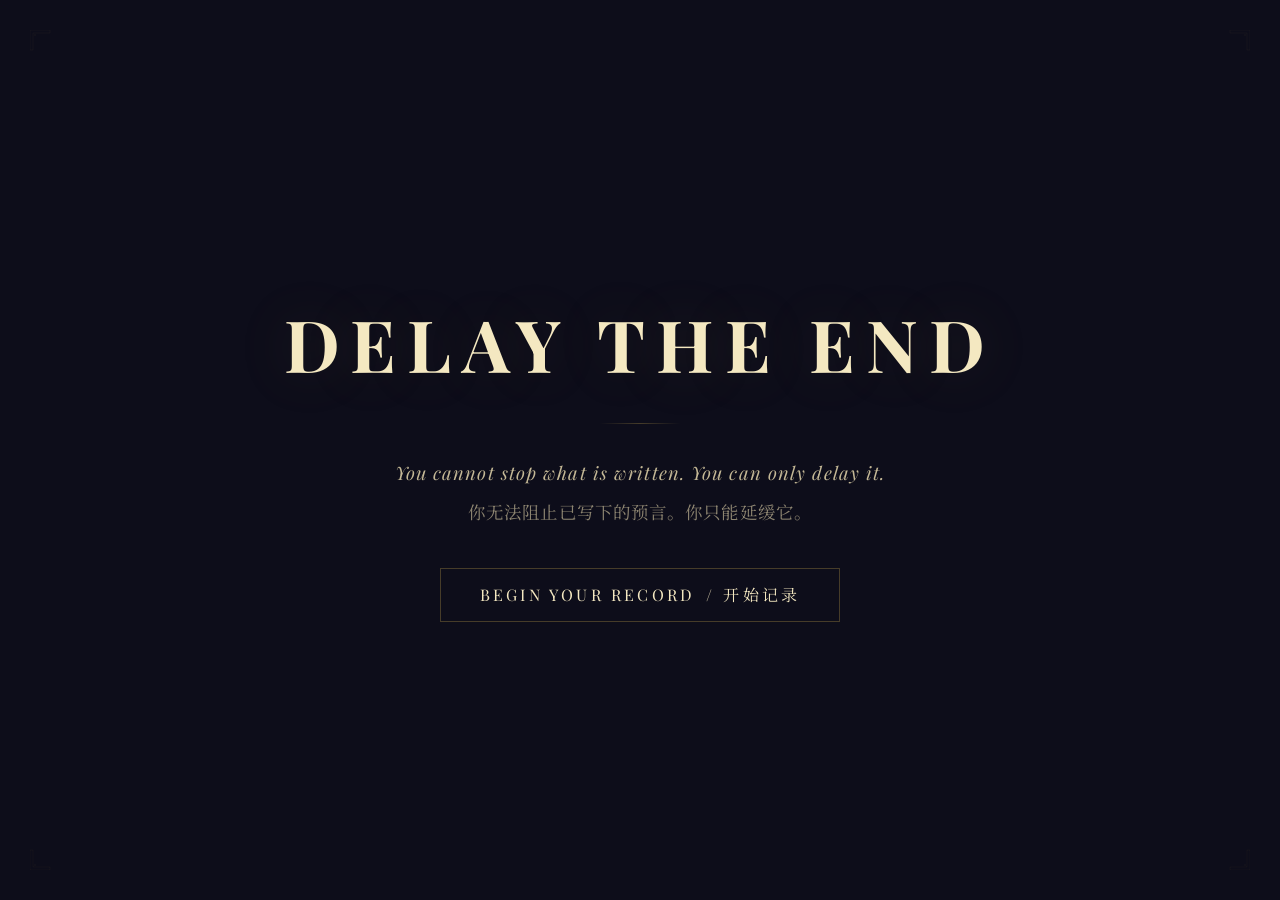
==== commit fdf927bf: "update: landing and index" ====
--- a/delay-the-end-landing.html
+++ b/delay-the-end-landing.html
@@ -47,15 +47,10 @@
 
 body {
   background: var(--bg-deep);
-  background-image:
-    linear-gradient(rgba(13, 13, 26, 0.78), rgba(13, 13, 26, 0.9)),
-    url("./assets/bg/IrisZhou_dark_atmospheric_London_street_illustration_fog_vint_60d8b786-7b09-4b1b-9b2b-364226ea47bd_2.png");
-  background-size: cover;
-  background-position: center;
-  background-attachment: fixed;
   color: var(--parchment);
   font-family: var(--font-body);
   min-height: 100vh;
+  min-height: 100dvh;
   overflow-x: hidden;
 }
 
@@ -67,9 +62,16 @@
   position: fixed;
   inset: 0;
   background:
+    linear-gradient(rgba(13, 13, 26, 0.78), rgba(13, 13, 26, 0.9)),
+    url("./assets/bg/IrisZhou_dark_atmospheric_London_street_illustration_fog_vint_60d8b786-7b09-4b1b-9b2b-364226ea47bd_2.png"),
     radial-gradient(ellipse at 20% 50%, rgba(110, 140, 168, 0.03) 0%, transparent 60%),
     radial-gradient(ellipse at 80% 50%, rgba(196, 106, 50, 0.03) 0%, transparent 60%),
     radial-gradient(ellipse at 50% 100%, rgba(139, 46, 46, 0.05) 0%, transparent 50%);
+  background-size: auto, cover, auto, auto, auto;
+  background-position: center center;
+  background-repeat: no-repeat;
+  transform: translateZ(0);
+  will-change: transform;
   pointer-events: none;
   z-index: 0;
 }
@@ -138,6 +140,12 @@
   flex-direction: column;
   align-items: center;
   justify-content: center;
+  padding:
+    max(env(safe-area-inset-top), clamp(1rem, 4vh, 2.5rem))
+    1rem
+    max(env(safe-area-inset-bottom), 1.2rem);
+  overflow-y: auto;
+  overscroll-behavior: contain;
   z-index: 100;
   background: var(--bg-deep);
   transition: opacity 1.2s ease;
@@ -204,9 +212,14 @@
   color: var(--parchment-dim);
   letter-spacing: 0.06em;
   line-height: 1.8;
-  max-width: none;
-  white-space: nowrap;
+  max-width: min(92vw, 760px);
+  white-space: normal;
+  text-wrap: balance;
   margin: 0 auto;
+}
+
+.landing-cta {
+  margin-top: clamp(1rem, 5vh, 2.5rem);
 }
 
 .landing-title .subtitle-zh {
@@ -233,7 +246,10 @@
 
 /* CTA Button */
 .cta-btn {
-  display: inline-block;
+  display: inline-flex;
+  align-items: center;
+  justify-content: center;
+  gap: 0.7em;
   font-family: var(--font-display);
   font-size: 1rem;
   letter-spacing: 0.2em;
@@ -247,6 +263,17 @@
   overflow: hidden;
   opacity: 0;
   transition: all 0.4s ease;
+  white-space: nowrap;
+}
+
+.cta-en,
+.cta-zh {
+  display: inline-block;
+}
+
+.cta-sep {
+  opacity: 0.8;
+  letter-spacing: 0;
 }
 
 .cta-btn.show {
@@ -299,6 +326,7 @@
   margin: 0 auto;
   padding: var(--space-md);
   min-height: 100vh;
+  min-height: 100dvh;
   position: relative;
   z-index: 10;
 }
@@ -313,6 +341,7 @@
   display: flex;
   justify-content: space-between;
   align-items: center;
+  gap: 0.6rem;
   padding-bottom: var(--space-sm);
   border-bottom: 1px solid var(--ghost);
   margin-bottom: var(--space-md);
@@ -450,6 +479,8 @@
   font-family: var(--font-body);
   font-size: 0.95rem;
   line-height: 1.85;
+  white-space: pre-line;
+  overflow-wrap: anywhere;
   color: var(--parchment-dim);
   margin-bottom: var(--space-md);
 }
@@ -577,7 +608,11 @@
   flex-direction: column;
   align-items: center;
   justify-content: center;
-  padding: var(--space-lg);
+  overflow-y: auto;
+  padding:
+    max(env(safe-area-inset-top), clamp(1.2rem, 4vh, var(--space-lg)))
+    clamp(1rem, 4vw, var(--space-lg))
+    max(env(safe-area-inset-bottom), 2.2rem);
   text-align: center;
 }
 
@@ -599,8 +634,13 @@
   font-family: var(--font-body);
   font-size: 1.05rem;
   line-height: 2;
+  white-space: pre-line;
+  overflow-wrap: anywhere;
   color: var(--parchment-dim);
-  max-width: 560px;
+  max-width: min(92vw, 680px);
+  margin-left: auto;
+  margin-right: auto;
+  text-align: left;
   margin-bottom: var(--space-lg);
 }
 
@@ -681,13 +721,64 @@
   .ending-stats { flex-direction: column; align-items: center; }
   .event-card { padding: var(--space-sm); }
   .game-container { padding: var(--space-sm); }
+  .top-bar { flex-wrap: wrap; }
+  .landing-title h1 {
+    letter-spacing: 0.11em;
+    font-size: clamp(2rem, 12vw, 3.2rem);
+  }
   .landing-title .subtitle {
-    white-space: normal;
     max-width: 92vw;
+    line-height: 1.7;
+  }
+  .cta-btn {
+    width: min(92vw, 500px);
+    letter-spacing: 0.14em;
+    font-size: 0.95rem;
+    padding: 0.95em 1.2em;
+  }
+  .cta-en {
+    letter-spacing: 0.12em;
+  }
+  .cta-zh {
+    letter-spacing: 0.1em;
+  }
+  .ending-title {
+    letter-spacing: 0.05em;
+  }
+  .ending-text {
+    max-width: 88vw;
+    font-size: 1rem;
+    line-height: 1.9;
   }
   .decor-item { opacity: 0.12; width: clamp(60px, 18vw, 100px); }
   .decor-item.book,
   .decor-item.car { display: none; }
+}
+
+@media (max-height: 760px) {
+  .landing {
+    justify-content: flex-start;
+  }
+  .ending-screen {
+    justify-content: flex-start;
+  }
+}
+
+@media (hover: none) and (pointer: coarse) {
+  body::before {
+    background-size: auto, cover, auto, auto, auto;
+  }
+}
+
+@media (max-width: 420px) {
+  .cta-btn {
+    flex-direction: column;
+    gap: 0.35em;
+    letter-spacing: 0.1em;
+  }
+  .cta-sep {
+    display: none;
+  }
 }
 </style>
 </head>
@@ -807,9 +898,11 @@
   </div>
 
   <!-- Phase 3: CTA -->
-  <div style="margin-top: 2.5rem;">
+  <div class="landing-cta">
     <button class="cta-btn" id="cta-btn" onclick="startGame()">
-      Begin Your Record &nbsp;/&nbsp; 开始记录
+      <span class="cta-en">Begin Your Record</span>
+      <span class="cta-sep">/</span>
+      <span class="cta-zh">开始记录</span>
     </button>
   </div>
 </div>
